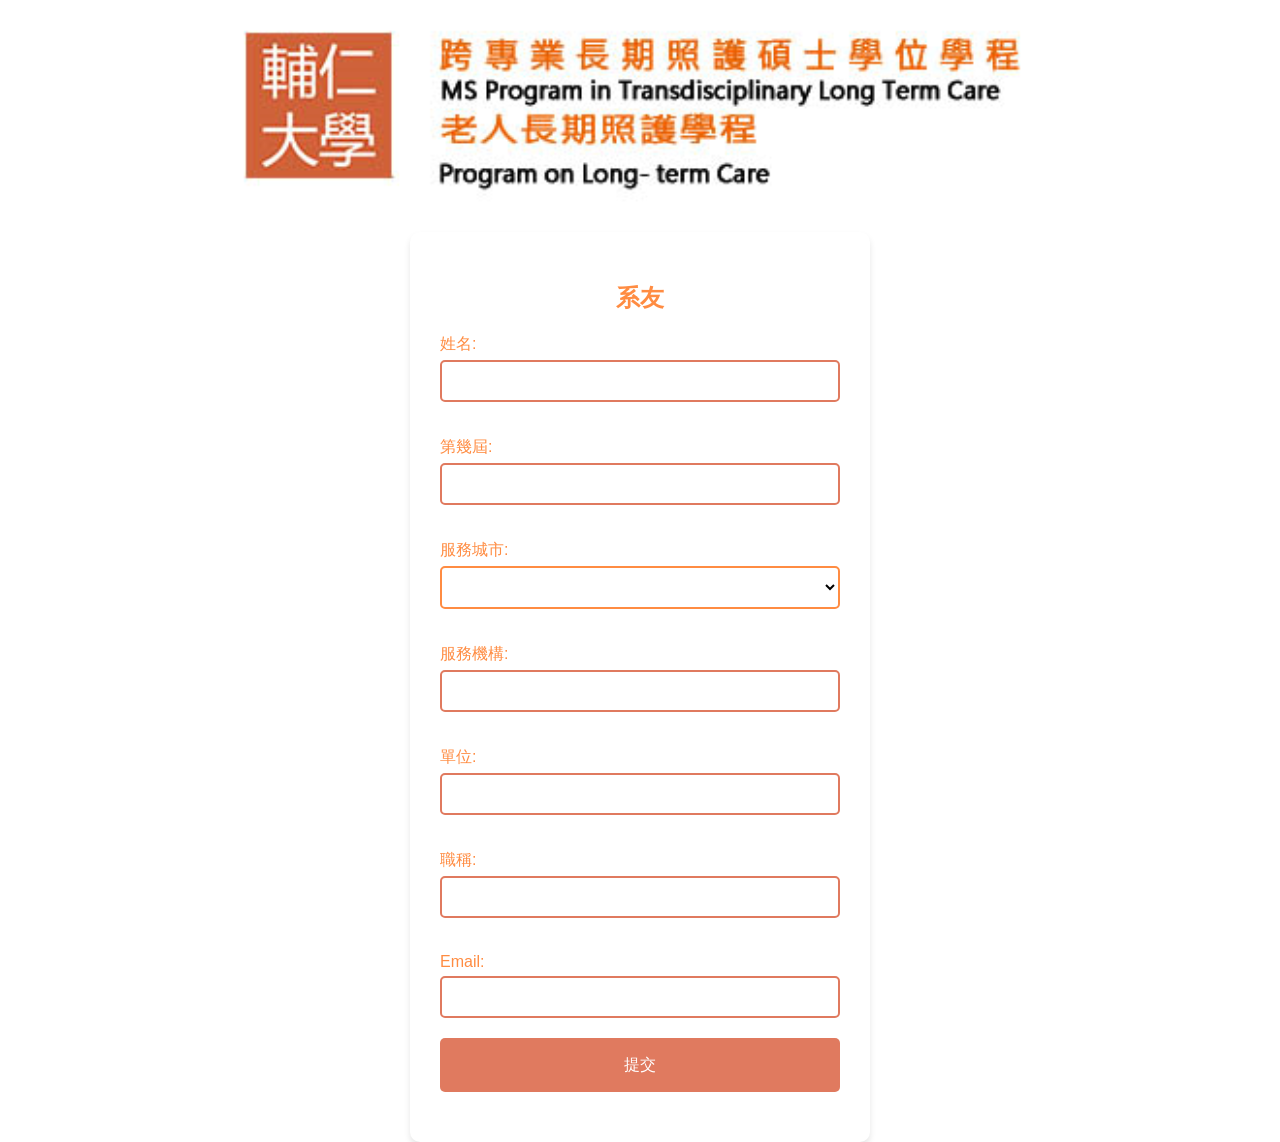
==== index.html @ d45530f9 "first commit" ====
<!DOCTYPE html>
<html lang="en">
<head>
    <meta charset="UTF-8">
    <meta name="viewport" content="width=device-width, initial-scale=1.0">
	<link rel="stylesheet" type="text/css" href="main.css">
	<script type="module" src="main.js"></script>
    <title>輔大長照</title>
</head>
<body>

<img src="FJU_TLTC.png"/>
<div id="form-container">
	<form action="/submit" method="post">
		<h2>系友</h2>

		<label for="name">姓名:</label>
		<input type="text" id="name" name="name" required>
	
		<br>
		<label for="term">第幾屆:</label>
		<input type="number" id="term" name="term" required>
	
		<br>
		<label for="city">服務城市:</label>
		<select id="city" name="city" required></select>

		<br>
		<label for="organization">服務機構:</label>
		<input type="text" id="organization" name="organization" required>
		
		<br>
		<label for="unit">單位:</label>
		<input type="text" id="unit" name="unit" required>
	
		<br>
		<label for="title">職稱:</label>
		<input type="text" id="title" name="title" required>
	
		<br>
		<label for="email">Email:</label>
		<input type="email" id="email" name="email" required>
	
		<br>
		<input type="submit" class="button_submit" id="btn_submit" value="提交">
	</form>
</div>
</body>
</html>
---- main.css ----
body {
	font-family: 'Segoe UI', Tahoma, Geneva, Verdana, sans-serif;
	background-color: #fff;
	color: #ff8c42;
	margin: 0;
	display: flex;
	flex-direction: column;
	align-items: center;
	justify-content: center;
	min-height: 100vh;
}

#content-container {
	display: flex;
	flex-direction: column;
	align-items: center;
}

img {
	max-width: 100%;
	height: auto;
	border-radius: 10px;
	margin-bottom: 20px;
}

#form-container {
	font-family: '標楷體', 'Segoe UI', Tahoma, Geneva, Verdana, sans-serif;
	background-color: #fff;
	padding: 30px;
	border-radius: 10px;
	box-shadow: 0 4px 6px rgba(0, 0, 0, 0.1);
	text-align: center;
	max-width: 400px;
	width: 100%;
}

h2 {
	color: #ff8c42;
	font-family: 'Indie Flower', cursive;
}

label {
	display: block;
	margin: 15px 0 5px;
	font-size: 16px;
	text-align: left; /* 左对齐 */
}

input, select {
	width: 100%;
	height: 100%;
	padding: 10px;
	margin-bottom: 20px;
	box-sizing: border-box;
	border: 2px solid #ff8c42;
	background-color: transparent;
	color: #000; /* 将文本颜色改为黑色 */
	font-size: 16px;
	border-radius: 5px;
	outline: none;
	line-height: 30px; /* 垂直居中 */
	text-align: center; /* 文本居中 */
}

input, select:focus {
	border: 2px solid #e07a5f;
}

.button_submit {
	background-color: #e07a5f;
	color: #fff;
	padding: 12px 20px;
	border: none;
	border-radius: 5px;
	cursor: pointer;
	font-size: 16px;
	transition: background-color 0.3s ease;
}

.button_submit:hover {
	background-color: #d64541;
}
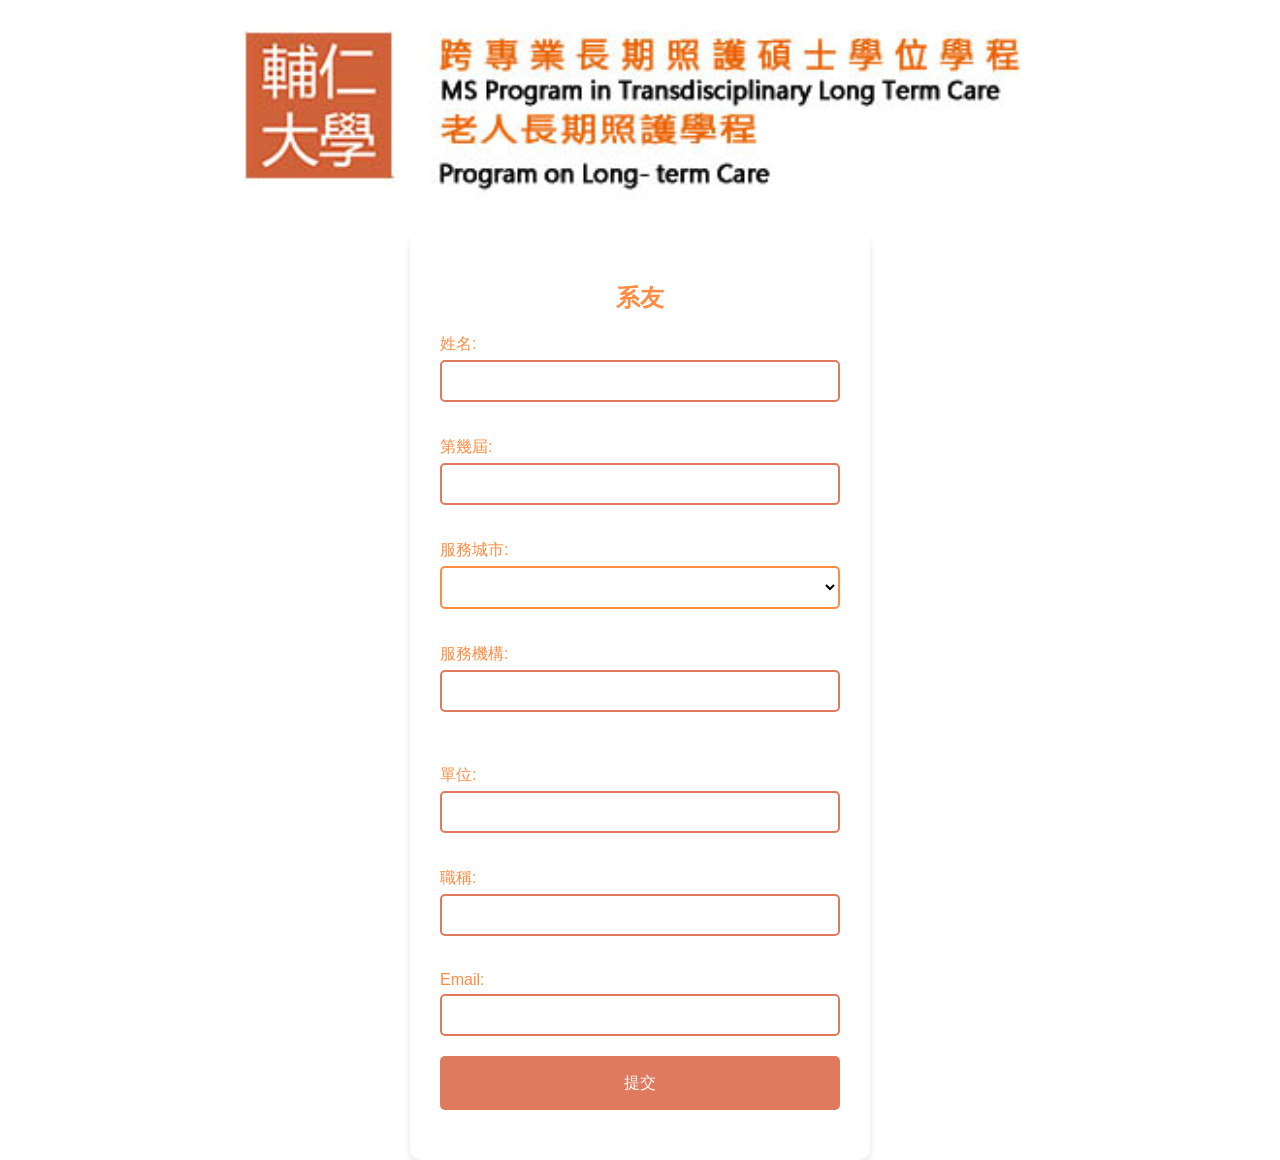
==== commit c02109de: "Add organization autolist" ====
--- a/index.html
+++ b/index.html
@@ -28,6 +28,7 @@
 		<br>
 		<label for="organization">服務機構:</label>
 		<input type="text" id="organization" name="organization" required>
+		<div id="autocomplete-list"></div>
 		
 		<br>
 		<label for="unit">單位:</label>
